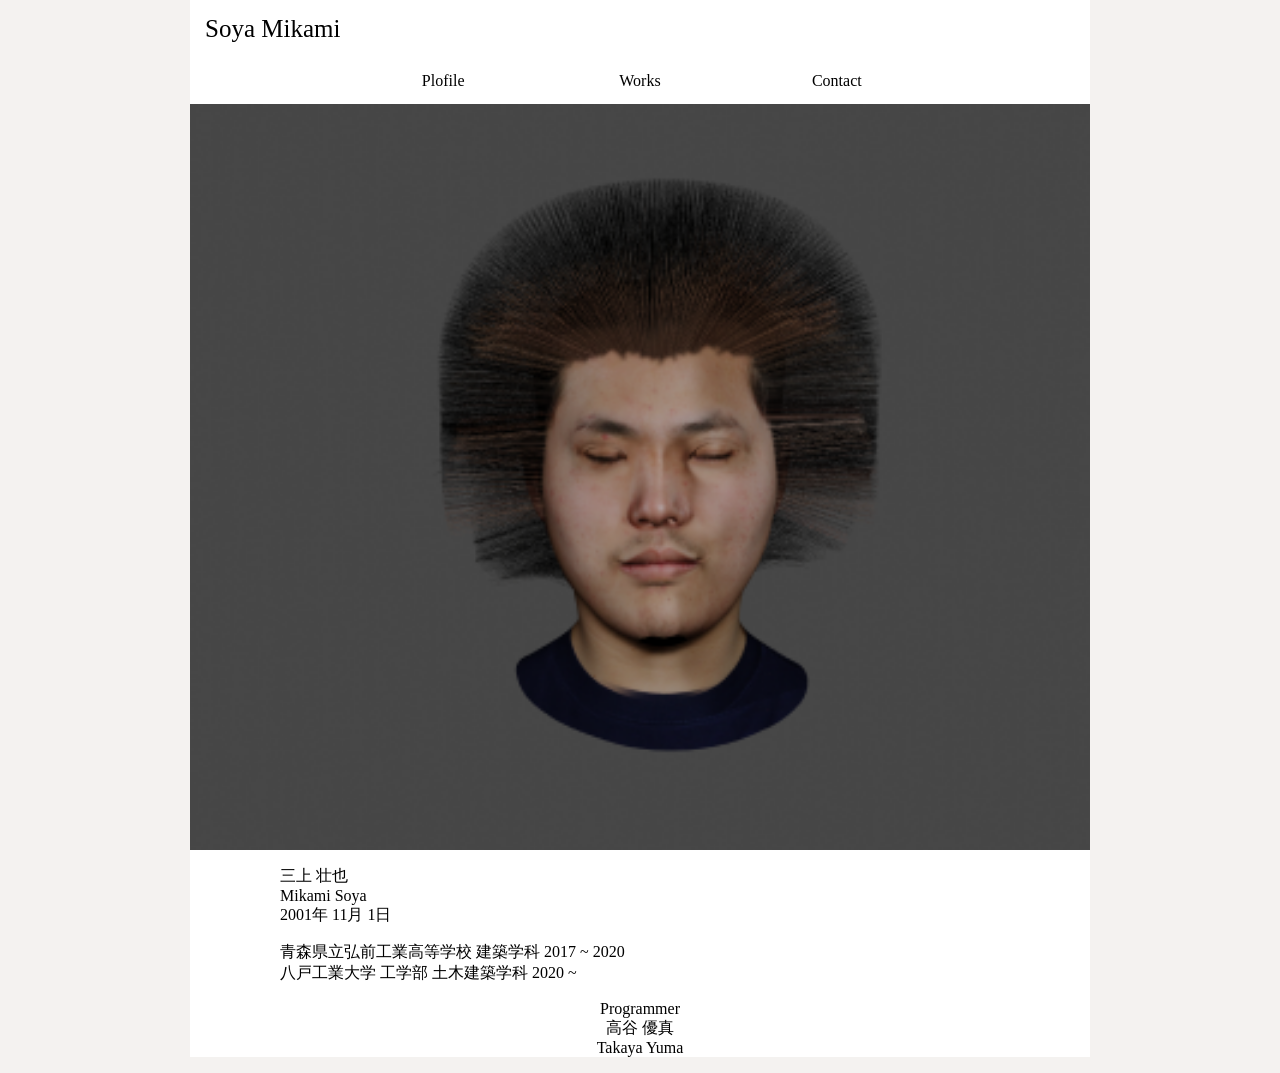
==== plofile/plofile.html @ 3a1f7f47 "Add files via upload" ====
<!DOCTYPE html>
<html lang="ja">
<head>
<meta charset="UTF-8">
<title>Plofile - Soya Mikami</title>

<meta name="keywords" content="plofile">
<meta name="description" content="mikami soyaのplofileページです。">

<meta name="viewport" content="width=device-width, initial-scale=1, shrink-to-fit=no">
<meta name="format-detection" content="telephone=no">

<link rel="stylesheet" href="../css/normalize.css">
<link rel="stylesheet" href="../css/style.css">
</head>

<body>
    <main>
    <div class="maincontents">
        <header class="header">
            <a href="../main.html">
            <p class="title">Soya Mikami</p>
            </a>
        <nav class="globalNav">
            <ul>
                <li class="navItem"><a title="Plofile">Plofile</a></li>
                <li class="navItem"><a href="../works/works.html" title="Works">Works</a></li>
                <li class="navItem"><a href="../contact/contact.html" title="Contact">Contact</a></li>
            </ul>
        </nav>
        </header>

        <section class="plofile">
            <figure class="plofile-image">
                <img src="img/kao01_1.png">
            </figure>
        </section>

        <section class="plofile-txt">
            <p class="soya">
                三上 壮也<br>
                Mikami Soya<br>
                2001年 11月 1日
            </p>
            <p class="soya-keireki">
                青森県立弘前工業高等学校 建築学科 2017 ~ 2020<br>
                八戸工業大学 工学部 土木建築学科 2020 ~ 
            </p>
        </section>

        <section class="programmer-txt">
            <p class="yuma">
                Programmer<br>
                高谷 優真<br>
                Takaya Yuma
            </p>    
        </section>
    </div>
    </main>

</body>
</html>
---- css/style.css ----
@charset "utf-8";

/* 初期スタイル調整 */

body {
    margin: 0;
    background: #f4f2f0;
}

img {
    max-width: 100%;
    max-height: auto;
}

.maincontents {
    max-width: 900px;
    margin-left: auto;
    margin-right: auto;
    background: #fff;
}

.header p {
    font-size: 25px;
    margin: 0;
    padding: 15px;
}

.header a{
    text-decoration: none;
    color: #000;
}

.title {
    font-weight: normal;
    font-size: 20px;
    margin-left: 30px;
}

.globalNav {
    width: 100%;
    margin-top: 5px;
    background: #fff;
}

.globalNav ul {
    padding: 10px 0;
    list-style: none;
    display: flex;
    justify-content: center;
    margin: 5px;
}

.navItem {
    border-left: 1px solid #fff;
    text-align: center;
    flex: 0 1 22%;
}
.navItem:last-of-type {
    border-right: 1px solid #fff;
}

.navItem a {
    display: block;
    font-size: 16px;
    line-height: 1;
    color: #000;
    text-decoration: none; 
}

.col-image {
    margin: 0;
}

.col-image img {
    width: 100%;
    max-width: 100%;
    max-height: auto;
    vertical-align: bottom;
}

/* contactページのスタイル */
.contact-ul li .photo img{
    width: 100%;
    vertical-align: bottom;
}

.contact-ul {
    max-width: 100%;
    text-align: center;
    margin-right: 10%;

}

.contact-ul li {
    display: flex;
    align-items: center;
}


.contact-ul li .photo{
    width: 50%;
}
.contact-ul li .txt {
    width: 50%;
}

.contact-ul li:nth-child(even) {
    flex-direction: row-reverse;
}


.contact-ul li:nth-child(even) .txt {
    padding-right: auto;
}

.contact-ul li:nth-child(odd) .txt {
    padding-left: auto;
}

/* plofileページのスタイル */
.plofile-image {
    margin: 0;
}

.plofile-image img {
    width: 100%;
    max-width: 100%;
    max-height: auto;
    vertical-align: bottom;
    text-align: center;
}

.plofile-txt p{
    margin-left: 10%;
}

.programmer-txt p{
    text-align: center;
}

/* worksページのスタイル */
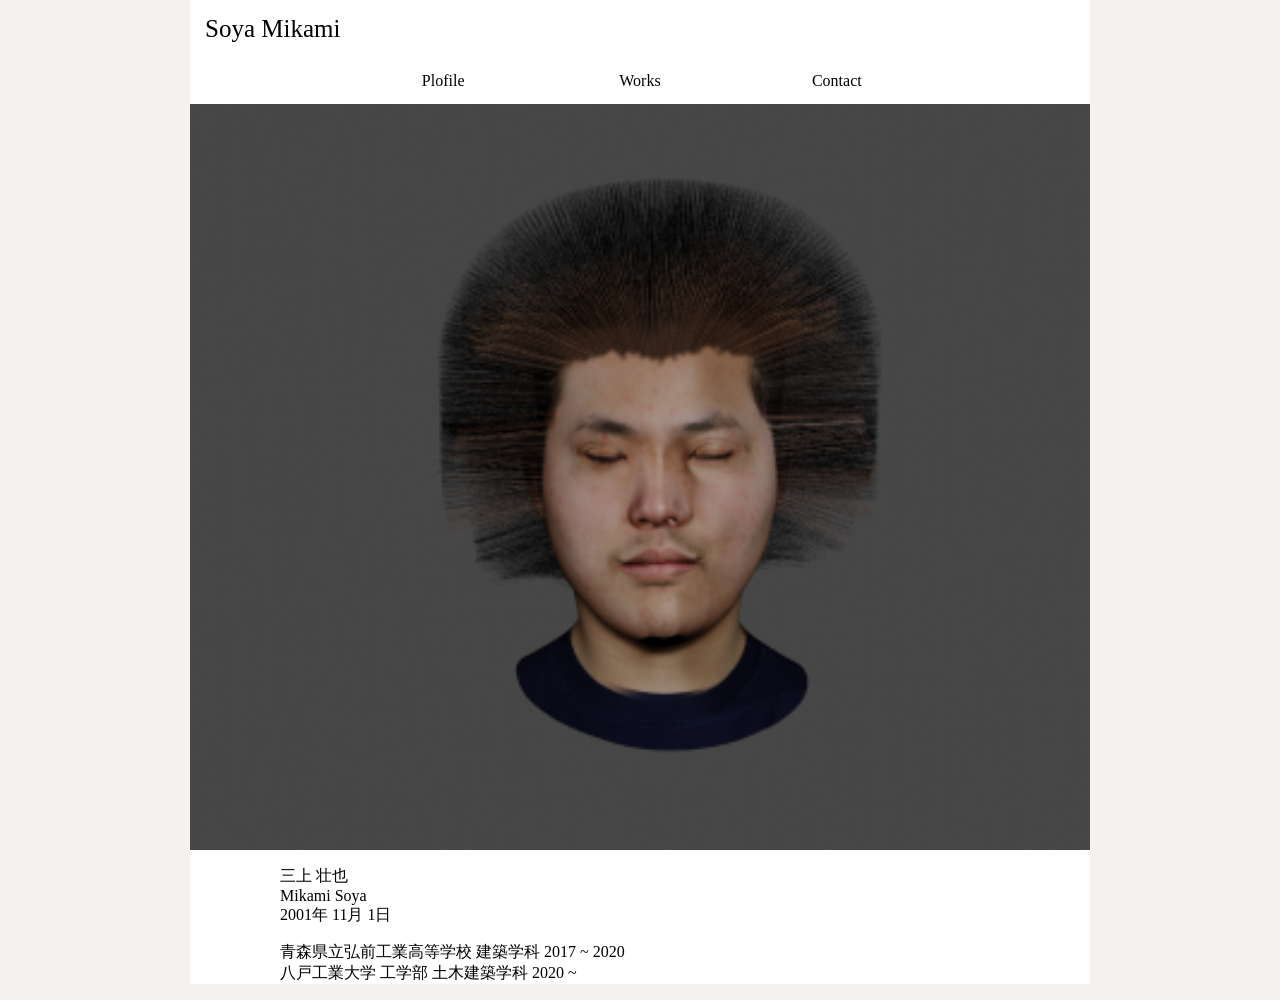
==== commit 454810c3: "Update plofile.html" ====
--- a/plofile/plofile.html
+++ b/plofile/plofile.html
@@ -18,7 +18,7 @@
     <main>
     <div class="maincontents">
         <header class="header">
-            <a href="../main.html">
+            <a href="../index.html">
             <p class="title">Soya Mikami</p>
             </a>
         <nav class="globalNav">
@@ -48,15 +48,8 @@
             </p>
         </section>
 
-        <section class="programmer-txt">
-            <p class="yuma">
-                Programmer<br>
-                高谷 優真<br>
-                Takaya Yuma
-            </p>    
-        </section>
     </div>
     </main>
 
 </body>
-</html>+</html>
